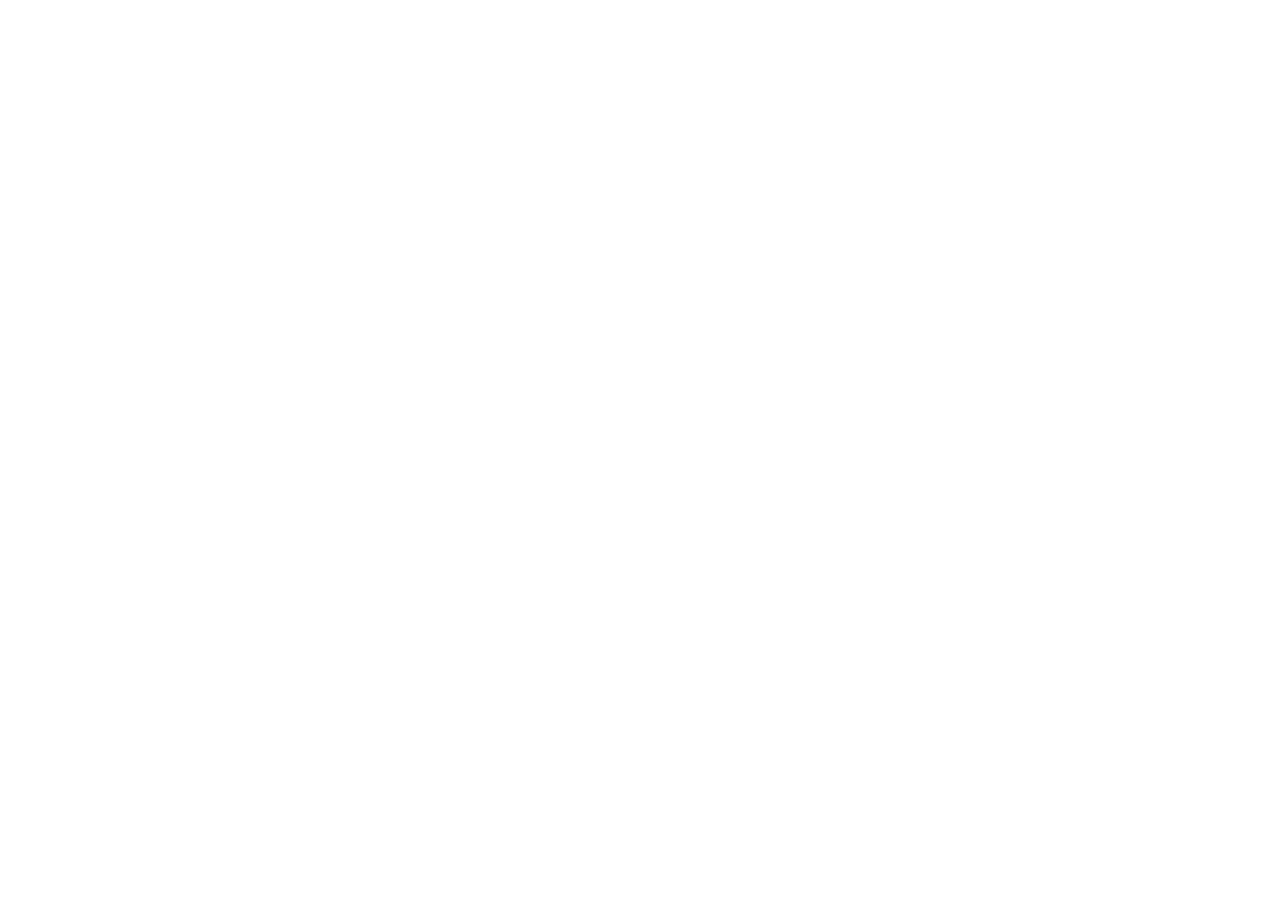
==== Clock/index.html @ 72d8629b "Project2-Clock" ====
<!DOCTYPE html>
<html lang="en">
<head>
    <meta charset="UTF-8">
    <meta name="viewport" content="width=device-width, initial-scale=1.0">
    <title>Document</title>
    <link rel="stylesheet" href="style.css">
</head>
<body>
    <div class="clock">
        <div class="clock-face">
            <div class="hand hour-hand"></div>
            <div class="hand min-hand"></div>
            <div class="hand second-hand"></div>
        </div>
    </div>
    <script src="index.js"></script>
</body>
</html>
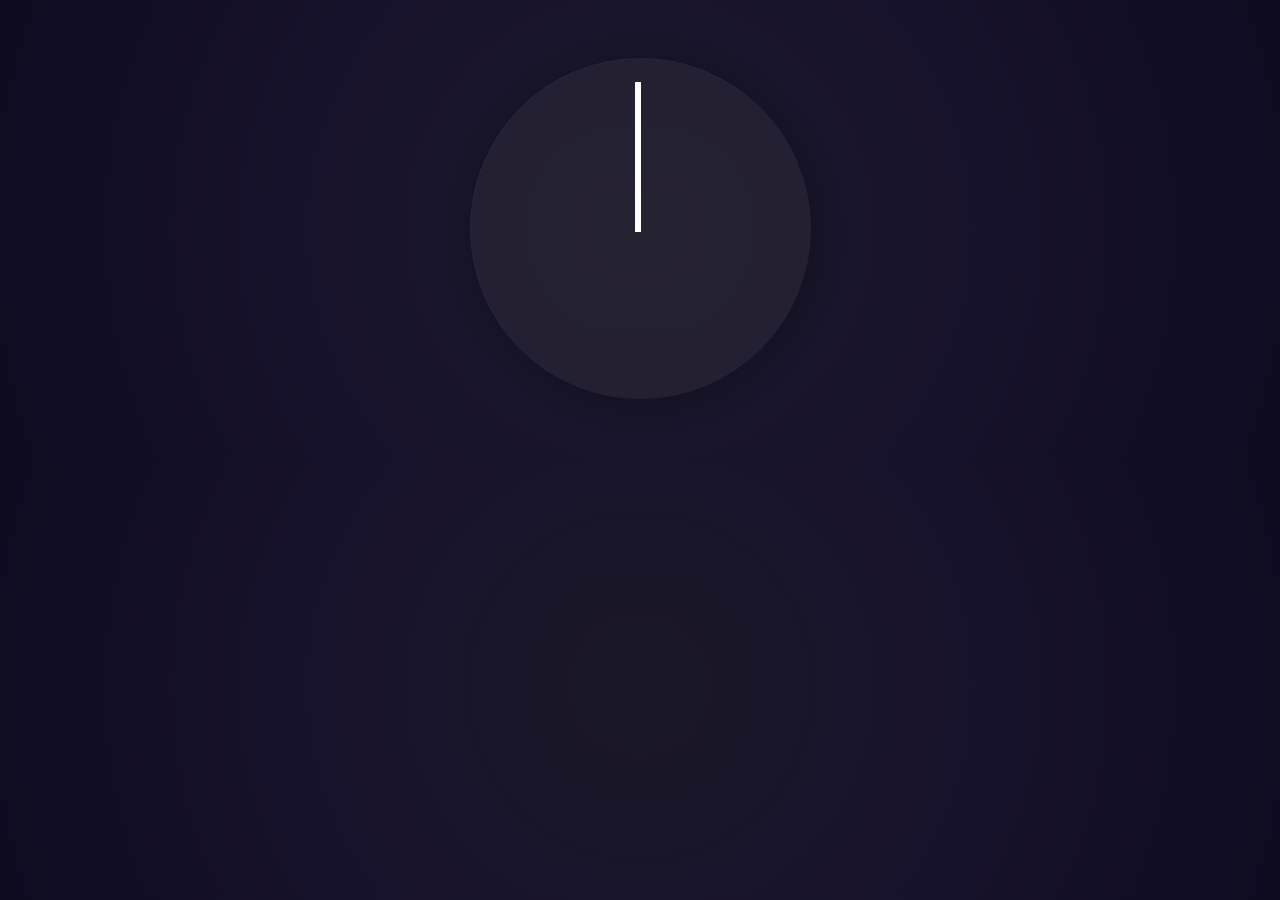
==== commit 0b869a9b: "added clock functionality" ====
--- a/Clock/index.html
+++ b/Clock/index.html
@@ -4,6 +4,12 @@
     <meta charset="UTF-8">
     <meta name="viewport" content="width=device-width, initial-scale=1.0">
     <title>Document</title>
+    <link rel="preconnect" href="https://fonts.googleapis.com" />
+    <link rel="preconnect" href="https://fonts.gstatic.com" crossorigin />
+    <link
+      href="https://fonts.googleapis.com/css2?family=Playwrite+DE+Grund:wght@100..400&display=swap"
+      rel="stylesheet"
+    />
     <link rel="stylesheet" href="style.css">
 </head>
 <body>
--- a/Clock/style.css
+++ b/Clock/style.css
@@ -0,0 +1,47 @@
+html {
+  font-family: "Playwrite DE Grund", cursive;
+  font-optical-sizing: auto;
+  font-weight: 200;
+  font-style: normal;
+  background: radial-gradient(circle at center, hsl(252, 24%, 12%), hsl(252, 41%, 12%), hsl(251, 49%, 8%));
+  text-align: center;
+  font-size: 10px;
+}
+body{
+    font-size: 2rem;
+    display: flex;
+    flex: 1;
+    min-height: 10vh;
+    align-items: center;
+}
+.clock{
+    width: 30rem;
+    height: 30rem;
+    margin: 50px auto;
+    padding: 2rem;
+    position: relative;
+    background: rgba(255, 255, 255, 0.05);
+    border-radius: 50%;
+    overflow: hidden;
+    z-index: 10;
+    backdrop-filter: blur(15px);
+    border-top: 1px solid rgba(255, 255, 255, 0.02);
+    border-left: 1px solid rgba(255, 255, 255, 0.02);
+    box-shadow: 5px 5px 30px rgba(0, 0, 0, 0.2);
+}
+.clock-face{
+    position: relative;
+    width: 100%;
+    height: 100%;transform: translate(-3px);
+}
+.hand{
+    width: 50%;
+    height: 6px;
+    background: white;
+    position: absolute;
+    top: 50%;
+    transform-origin: 100%;
+    transform: rotate(90deg);
+    transition: all 0.09s linear;
+    transition-timing-function: cubic-bezier(0.73, 0.43, 0, 2.81);
+}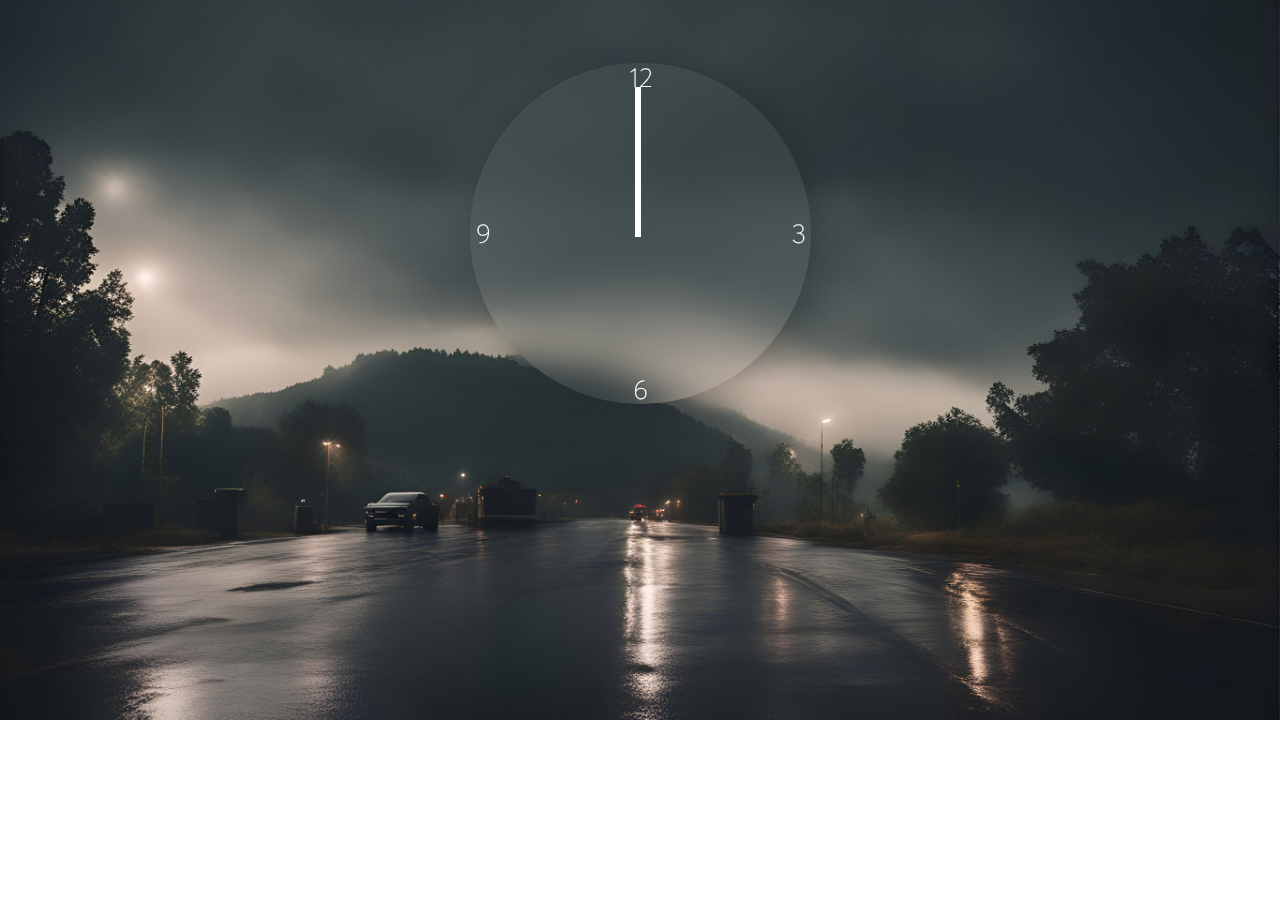
==== commit a73ede37: "added function to remove transition at 0 seconds" ====
--- a/Clock/index.html
+++ b/Clock/index.html
@@ -13,11 +13,16 @@
     <link rel="stylesheet" href="style.css">
 </head>
 <body>
+    <div class="rain"></div>
     <div class="clock">
         <div class="clock-face">
             <div class="hand hour-hand"></div>
             <div class="hand min-hand"></div>
             <div class="hand second-hand"></div>
+            <div class="number twelwe">12</div>
+            <div class="number three">3</div>
+            <div class="number six">6</div>
+            <div class="number nine">9</div>
         </div>
     </div>
     <script src="index.js"></script>
--- a/Clock/style.css
+++ b/Clock/style.css
@@ -3,7 +3,9 @@
   font-optical-sizing: auto;
   font-weight: 200;
   font-style: normal;
-  background: radial-gradient(circle at center, hsl(252, 24%, 12%), hsl(252, 41%, 12%), hsl(251, 49%, 8%));
+  background: url(night-motion-background.jpg);
+  background-repeat: no-repeat;
+  background-size: cover;
   text-align: center;
   font-size: 10px;
 }
@@ -11,7 +13,7 @@
     font-size: 2rem;
     display: flex;
     flex: 1;
-    min-height: 10vh;
+    min-height: 50vh;
     align-items: center;
 }
 .clock{
@@ -25,6 +27,7 @@
     overflow: hidden;
     z-index: 10;
     backdrop-filter: blur(15px);
+    -webkit-backdrop-filter: blur(15px);
     border-top: 1px solid rgba(255, 255, 255, 0.02);
     border-left: 1px solid rgba(255, 255, 255, 0.02);
     box-shadow: 5px 5px 30px rgba(0, 0, 0, 0.2);
@@ -44,4 +47,27 @@
     transform: rotate(90deg);
     transition: all 0.09s linear;
     transition-timing-function: cubic-bezier(0.73, 0.43, 0, 2.81);
+}
+.number{
+    color: white;
+    position: absolute;
+    z-index: 12;
+    width: 5px;
+    height: 6px;
+}
+.twelwe{
+    top: -8%;
+    right: 51%;
+}
+.three{
+    top: 44%;
+    right: -3%;
+}
+.six{
+    bottom: 2%;
+    right: 50%;
+}
+.nine{
+    top: 44%;
+    left: -4%;
 }